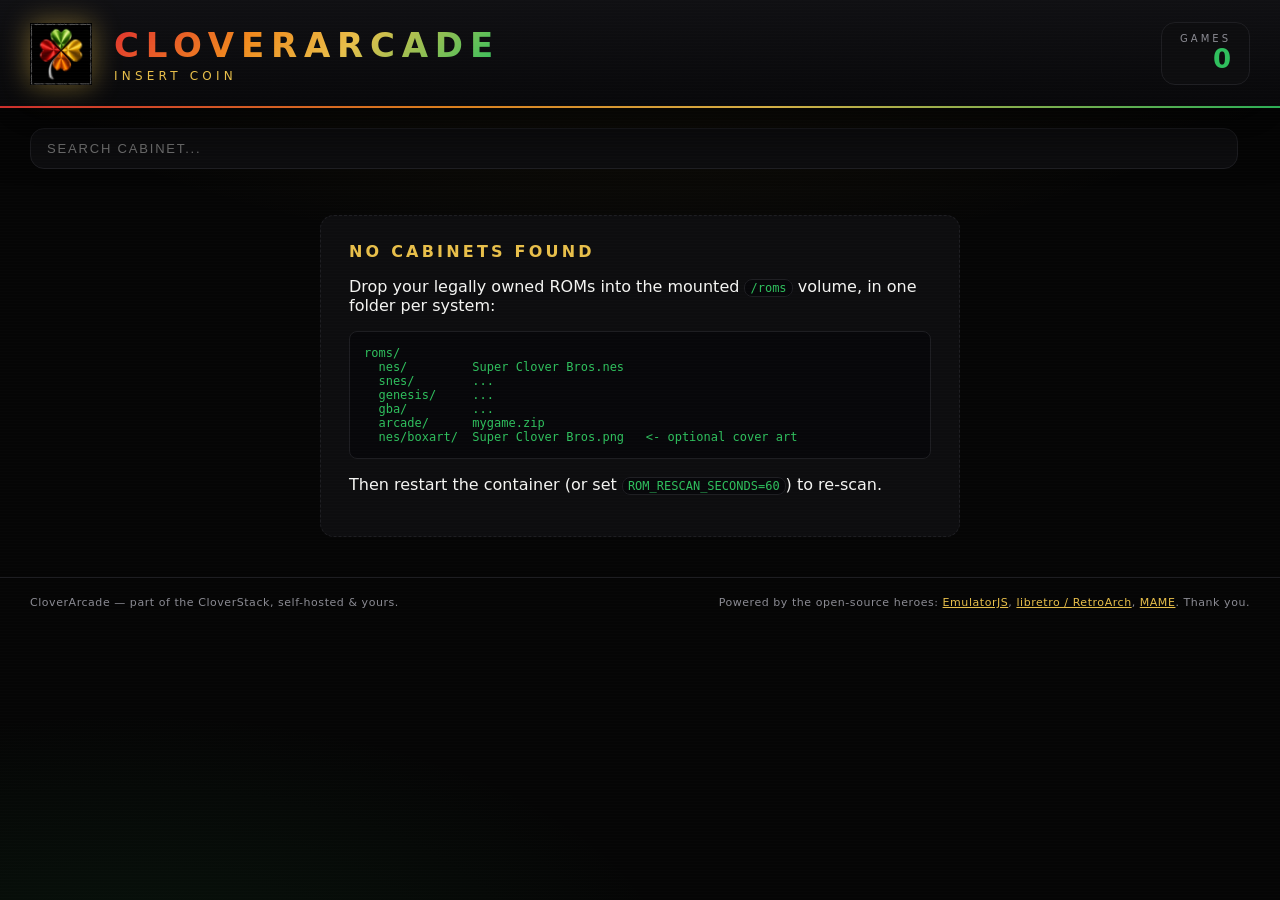
==== ui/index.html @ 3fd75261 "CloverArcade v0.2.0 -- EmulatorJS web arcade + native MAME cabinet sidecar" ====
<!DOCTYPE html>
<html lang="en">
<head>
<meta charset="utf-8">
<meta name="viewport" content="width=device-width, initial-scale=1">
<title>CloverArcade</title>
<link rel="icon" href="assets/logo.webp">
<link rel="stylesheet" href="assets/arcade.css">
</head>
<body>
<div class="scanlines" aria-hidden="true"></div>

<header class="marquee">
  <img class="marquee-logo" src="assets/logo.webp" alt="MyClover.Tech">
  <div class="marquee-text">
    <h1 id="arcade-name">CLOVERARCADE</h1>
    <p id="arcade-tagline" class="blink">INSERT COIN</p>
  </div>
  <div class="credits">
    <span class="credits-label">GAMES</span>
    <span class="credits-count" id="game-count">--</span>
  </div>
</header>

<nav class="controls">
  <input id="search" type="search" placeholder="SEARCH CABINET..." autocomplete="off" spellcheck="false">
  <div id="systems" class="systems"></div>
  <a id="mame-cabinet" class="cabinet-btn" href="#" target="_blank" rel="noopener" hidden>&#9635; MAME CABINET</a>
</nav>

<main>
  <section id="grid" class="grid" aria-live="polite"></section>
  <section id="empty" class="empty" hidden>
    <h2>NO CABINETS FOUND</h2>
    <p>Drop your legally owned ROMs into the mounted <code>/roms</code> volume, in one folder per system:</p>
    <pre>roms/
  nes/         Super Clover Bros.nes
  snes/        ...
  genesis/     ...
  gba/         ...
  arcade/      mygame.zip
  nes/boxart/  Super Clover Bros.png   &lt;- optional cover art</pre>
    <p>Then restart the container (or set <code>ROM_RESCAN_SECONDS=60</code>) to re-scan.</p>
  </section>
</main>

<footer class="footer">
  <span>CloverArcade &mdash; part of the CloverStack, self-hosted &amp; yours.</span>
  <span>Powered by the open-source heroes:
    <a href="https://github.com/EmulatorJS/EmulatorJS" target="_blank" rel="noopener">EmulatorJS</a>,
    <a href="https://www.libretro.com/" target="_blank" rel="noopener">libretro / RetroArch</a>,
    <a href="https://www.mamedev.org/" target="_blank" rel="noopener">MAME</a>. Thank you.
  </span>
</footer>

<div id="player" class="player" hidden>
  <div class="player-bar">
    <button id="exit" class="btn">&larr; EXIT TO ARCADE</button>
    <span id="now-playing"></span>
    <span class="hint">F = fullscreen &middot; ESC = menu</span>
  </div>
  <div id="game-shell" class="game-shell"><div id="game"></div></div>
</div>

<script src="assets/arcade.js"></script>
</body>
</html>
---- ui/assets/arcade.css ----
:root{
  --black:#050505;
  --panel:#0d0d0f;
  --edge:#1e1e22;
  --clover-red:#e0322f;
  --clover-green:#2fbf5d;
  --clover-orange:#f08a1e;
  --clover-gold:#e8bf4a;
  --ink:#f4f4f2;
  --muted:#8b8b93;
  --radius:14px;
  --metal:linear-gradient(135deg,var(--clover-red),var(--clover-orange) 35%,var(--clover-gold) 60%,var(--clover-green));
}
*{box-sizing:border-box}
html,body{margin:0;background:var(--black);color:var(--ink);
  font-family:"Segoe UI",Inter,system-ui,-apple-system,sans-serif;}
body{min-height:100vh;background:
  radial-gradient(1100px 500px at 50% -10%,rgba(232,191,74,.10),transparent 70%),
  radial-gradient(800px 400px at 10% 110%,rgba(47,191,93,.08),transparent 70%),var(--black);}
a{color:var(--clover-gold)}
.scanlines{position:fixed;inset:0;pointer-events:none;z-index:9999;opacity:.35;
  background:repeating-linear-gradient(180deg,rgba(255,255,255,.035) 0 1px,transparent 1px 3px);}

/* ---------- marquee ---------- */
.marquee{display:flex;align-items:center;gap:22px;padding:22px 30px;
  border-bottom:1px solid var(--edge);
  background:linear-gradient(180deg,#101013,#08080a);
  box-shadow:0 18px 50px rgba(0,0,0,.7);position:relative;}
.marquee::after{content:"";position:absolute;left:0;right:0;bottom:-1px;height:2px;background:var(--metal);opacity:.9}
.marquee-logo{width:62px;height:62px;filter:drop-shadow(0 0 14px rgba(232,191,74,.45))}
.marquee-text h1{margin:0;font-size:34px;letter-spacing:.20em;font-weight:800;
  background:var(--metal);-webkit-background-clip:text;background-clip:text;color:transparent;}
.marquee-text p{margin:4px 0 0;color:var(--clover-gold);letter-spacing:.35em;font-size:12px}
.blink{animation:blink 1.6s steps(2,start) infinite}
@keyframes blink{50%{opacity:.15}}
.credits{margin-left:auto;text-align:right;border:1px solid var(--edge);border-radius:var(--radius);
  padding:10px 18px;background:var(--panel)}
.credits-label{display:block;font-size:10px;letter-spacing:.3em;color:var(--muted)}
.credits-count{font-size:26px;font-weight:800;color:var(--clover-green)}

/* ---------- controls ---------- */
.controls{display:flex;flex-wrap:wrap;gap:12px;align-items:center;padding:20px 30px 6px}
#search{flex:1 1 260px;min-width:220px;background:var(--panel);border:1px solid var(--edge);
  border-radius:var(--radius);color:var(--ink);padding:12px 16px;letter-spacing:.14em;font-size:13px}
#search:focus{outline:none;border-color:var(--clover-gold);box-shadow:0 0 0 3px rgba(232,191,74,.15)}
.systems{display:flex;gap:8px;flex-wrap:wrap}
.chip{background:var(--panel);border:1px solid var(--edge);color:var(--muted);border-radius:999px;
  padding:8px 15px;font-size:11px;letter-spacing:.16em;text-transform:uppercase;cursor:pointer;transition:.15s}
.chip:hover{color:var(--ink);border-color:#3a3a42}
.chip[aria-pressed="true"]{color:#07070a;background:var(--metal);border-color:transparent;font-weight:700}

.cabinet-btn{margin-left:auto;text-decoration:none;background:var(--metal);color:#07070a;font-weight:800;
  font-size:11px;letter-spacing:.18em;padding:10px 16px;border-radius:999px;white-space:nowrap;
  box-shadow:0 0 22px rgba(232,191,74,.22)}
.cabinet-btn:hover{filter:brightness(1.12)}

/* ---------- cabinet grid ---------- */
.grid{display:grid;gap:20px;padding:24px 30px 40px;
  grid-template-columns:repeat(auto-fill,minmax(196px,1fr))}
.cab{position:relative;border:1px solid var(--edge);border-radius:var(--radius);overflow:hidden;
  background:linear-gradient(180deg,#121216,#0a0a0c);cursor:pointer;text-align:left;padding:0;color:inherit;
  transition:transform .18s ease,box-shadow .18s ease,border-color .18s}
.cab:hover{transform:translateY(-5px);border-color:transparent;
  box-shadow:0 16px 40px rgba(0,0,0,.75),0 0 0 1px rgba(232,191,74,.5)}
.cab-art{aspect-ratio:3/4;width:100%;object-fit:cover;display:block;background:#111}
.cab-art-fallback{aspect-ratio:3/4;display:grid;place-items:center;
  background:radial-gradient(circle at 50% 35%,rgba(232,191,74,.14),transparent 65%),#0b0b0e}
.cab-art-fallback img{width:52%;opacity:.85}
.cab-meta{padding:12px 13px 14px;border-top:1px solid var(--edge)}
.cab-title{font-size:13px;font-weight:700;line-height:1.3;margin:0 0 6px;
  display:-webkit-box;-webkit-line-clamp:2;-webkit-box-orient:vertical;overflow:hidden}
.cab-sys{font-size:10px;letter-spacing:.18em;text-transform:uppercase;color:var(--clover-green)}
.cab-size{float:right;font-size:10px;color:var(--muted)}
.cab-play{position:absolute;inset:auto 0 62px 0;text-align:center;opacity:0;transition:.18s}
.cab:hover .cab-play{opacity:1}
.cab-play span{background:var(--metal);color:#07070a;font-weight:800;font-size:11px;letter-spacing:.2em;
  padding:8px 14px;border-radius:999px}

.empty{margin:40px auto;max-width:640px;text-align:left;border:1px dashed var(--edge);
  border-radius:var(--radius);padding:26px 28px;background:var(--panel)}
.empty h2{margin:0 0 10px;letter-spacing:.2em;color:var(--clover-gold);font-size:16px}
.empty pre,.empty code{background:#07070a;border:1px solid var(--edge);border-radius:8px;color:var(--clover-green)}
.empty pre{padding:14px;overflow:auto;font-size:12px}
.empty code{padding:1px 5px;font-size:12px}

.footer{display:flex;flex-wrap:wrap;gap:10px;justify-content:space-between;padding:18px 30px 34px;
  border-top:1px solid var(--edge);color:var(--muted);font-size:11px;letter-spacing:.05em}

/* ---------- player ---------- */
[hidden]{display:none !important}
.player{position:fixed;inset:0;background:#000;z-index:500;display:flex;flex-direction:column}
.player-bar{display:flex;align-items:center;gap:16px;padding:10px 18px;background:#0a0a0c;
  border-bottom:1px solid var(--edge);font-size:12px;letter-spacing:.14em}
.player-bar .hint{margin-left:auto;color:var(--muted)}
#now-playing{color:var(--clover-gold);font-weight:700}
.btn{background:var(--metal);border:0;color:#07070a;font-weight:800;letter-spacing:.16em;font-size:11px;
  padding:9px 15px;border-radius:999px;cursor:pointer}
.game-shell{flex:1;min-height:0;display:grid;place-items:stretch}
#game{width:100%;height:100%}
@media(max-width:640px){.marquee{gap:14px;padding:16px}.marquee-text h1{font-size:22px}.credits{display:none}
  .grid{padding:18px 14px;gap:14px;grid-template-columns:repeat(auto-fill,minmax(140px,1fr))}}
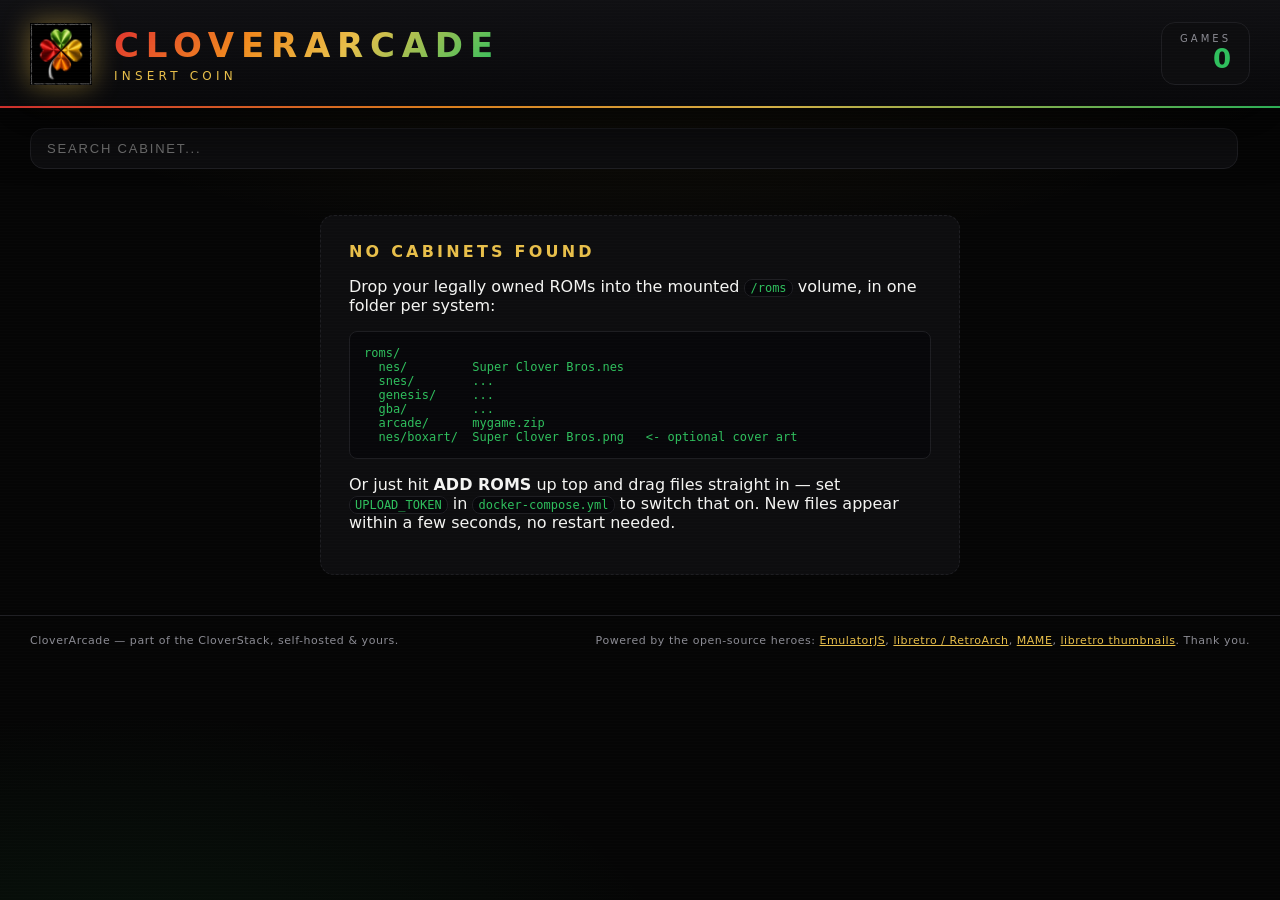
==== commit fba3dd83: "v0.3.0 -- in-browser ROM upload API + auto box-art fetch from the libretro archive" ====
--- a/ui/index.html
+++ b/ui/index.html
@@ -40,7 +40,9 @@
   gba/         ...
   arcade/      mygame.zip
   nes/boxart/  Super Clover Bros.png   &lt;- optional cover art</pre>
-    <p>Then restart the container (or set <code>ROM_RESCAN_SECONDS=60</code>) to re-scan.</p>
+    <p>Or just hit <strong>ADD ROMS</strong> up top and drag files straight in &mdash; set
+    <code>UPLOAD_TOKEN</code> in <code>docker-compose.yml</code> to switch that on.
+    New files appear within a few seconds, no restart needed.</p>
   </section>
 </main>
 
@@ -49,7 +51,8 @@
   <span>Powered by the open-source heroes:
     <a href="https://github.com/EmulatorJS/EmulatorJS" target="_blank" rel="noopener">EmulatorJS</a>,
     <a href="https://www.libretro.com/" target="_blank" rel="noopener">libretro / RetroArch</a>,
-    <a href="https://www.mamedev.org/" target="_blank" rel="noopener">MAME</a>. Thank you.
+    <a href="https://www.mamedev.org/" target="_blank" rel="noopener">MAME</a>,
+    <a href="https://thumbnails.libretro.com/" target="_blank" rel="noopener">libretro thumbnails</a>. Thank you.
   </span>
 </footer>
 
@@ -62,6 +65,7 @@
   <div id="game-shell" class="game-shell"><div id="game"></div></div>
 </div>
 
+<script src="assets/upload.js"></script>
 <script src="assets/arcade.js"></script>
 </body>
 </html>
--- a/ui/assets/arcade.css
+++ b/ui/assets/arcade.css
@@ -99,3 +99,40 @@
 #game{width:100%;height:100%}
 @media(max-width:640px){.marquee{gap:14px;padding:16px}.marquee-text h1{font-size:22px}.credits{display:none}
   .grid{padding:18px 14px;gap:14px;grid-template-columns:repeat(auto-fill,minmax(140px,1fr))}}
+
+/* ---------- uploader ---------- */
+.upload-modal{position:fixed;inset:0;z-index:60;background:rgba(4,4,7,.82);
+  backdrop-filter:blur(6px);display:flex;align-items:center;justify-content:center;padding:24px}
+.upload-panel{width:min(620px,100%);max-height:88vh;overflow:auto;background:#0b0b11;
+  border:1px solid rgba(232,191,74,.35);border-radius:18px;padding:24px 26px;
+  box-shadow:0 30px 90px rgba(0,0,0,.7),0 0 0 1px rgba(255,255,255,.03) inset}
+.upload-head{display:flex;align-items:center;justify-content:space-between;gap:16px;margin-bottom:18px}
+.upload-head h2{margin:0;font-size:15px;letter-spacing:.22em;background:var(--metal);
+  -webkit-background-clip:text;background-clip:text;color:transparent}
+.upload-row{margin-bottom:14px}
+.upload-row-2{display:grid;grid-template-columns:1fr 1fr;gap:14px}
+.upload-panel label{display:block;font-size:10px;letter-spacing:.2em;color:#8a8a9a;margin-bottom:6px}
+.upload-panel input,.upload-panel select{width:100%;background:#14141c;color:#e8e8f0;
+  border:1px solid rgba(255,255,255,.12);border-radius:10px;padding:10px 12px;font:inherit;font-size:13px}
+.upload-panel input:focus,.upload-panel select:focus{outline:none;border-color:rgba(232,191,74,.6)}
+.dropzone{margin:6px 0 16px;border:2px dashed rgba(232,191,74,.35);border-radius:14px;
+  padding:28px 18px;text-align:center;cursor:pointer;transition:.15s;display:grid;gap:6px}
+.dropzone strong{font-size:13px;letter-spacing:.18em;color:#e8bf4a}
+.dropzone span{font-size:11px;color:#8a8a9a}
+.dropzone:hover,.dropzone.hot{border-color:#e8bf4a;background:rgba(232,191,74,.07)}
+.upload-queue{list-style:none;margin:0;padding:0;display:grid;gap:8px}
+.upload-queue li{display:grid;grid-template-columns:1fr 90px 74px;align-items:center;gap:10px;
+  font-size:11px;color:#c9c9d6;background:#101017;border-radius:8px;padding:8px 10px}
+.upload-queue .q-name{overflow:hidden;text-overflow:ellipsis;white-space:nowrap}
+.upload-queue .q-bar{height:6px;border-radius:99px;background:#22222e;overflow:hidden}
+.upload-queue .q-bar i{display:block;height:100%;width:0;background:var(--metal);transition:width .2s}
+.upload-queue .q-state{text-align:right;letter-spacing:.08em;color:#8a8a9a}
+.upload-queue li.good .q-state{color:#4ade80}
+.upload-queue li.bad .q-state{color:#f87171}
+.upload-note{margin:14px 0 0;font-size:11px;color:#8a8a9a;line-height:1.5}
+.upload-note.bad{color:#f87171}
+.upload-open{margin-left:10px}
+@media (max-width:640px){.upload-row-2{grid-template-columns:1fr}}
+.upload-actions{display:flex;align-items:center;gap:12px;flex-wrap:wrap;margin:0 0 16px}
+.upload-hint{font-size:10px;color:#6f6f80;letter-spacing:.04em}
+.upload-panel .btn[disabled]{opacity:.5;cursor:wait}
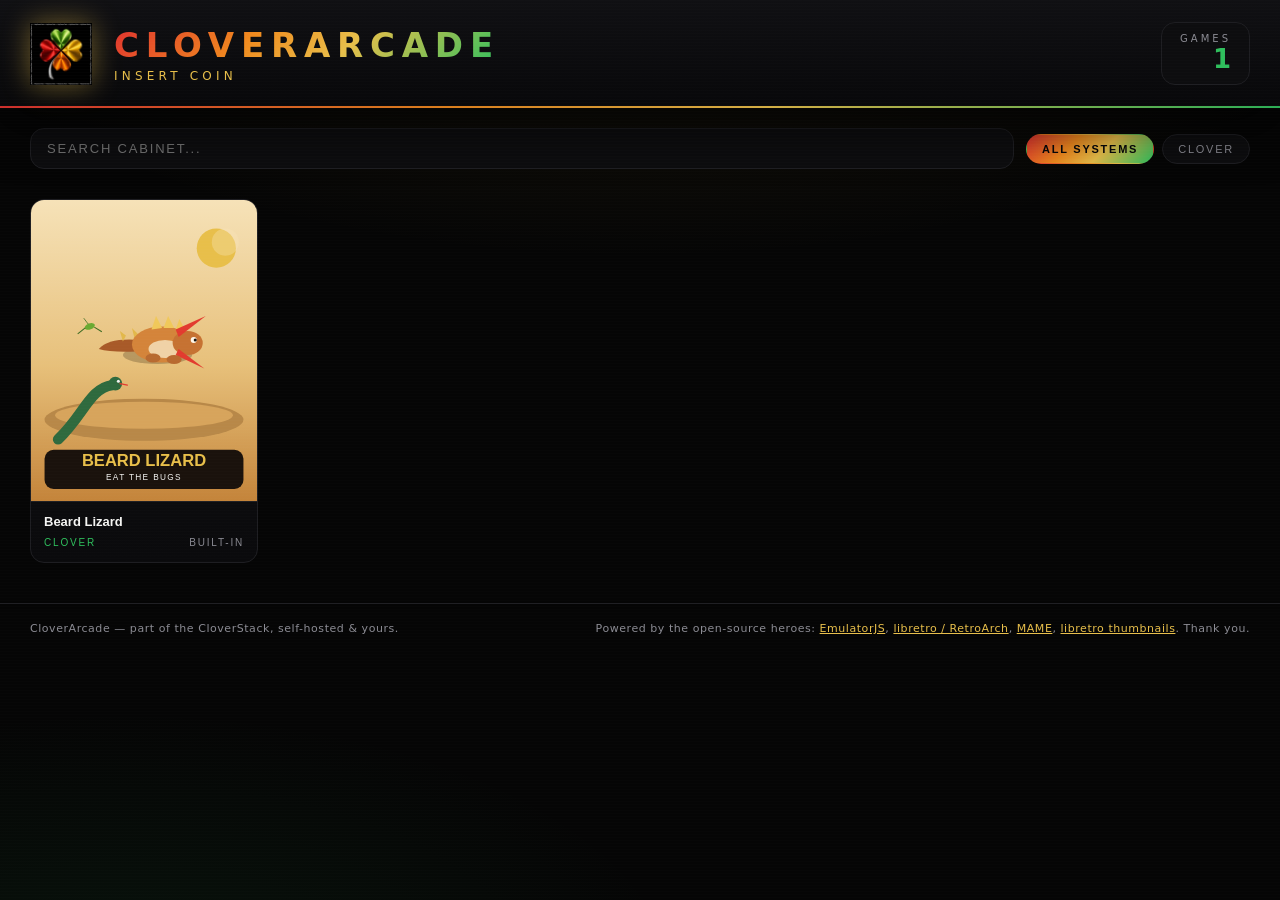
==== commit fef923c5: "feat(games): add Beard Lizard as a built-in cabinet A bearded dragon clears each yard by eating ever" ====
--- a/ui/index.html
+++ b/ui/index.html
@@ -60,7 +60,7 @@
   <div class="player-bar">
     <button id="exit" class="btn">&larr; EXIT TO ARCADE</button>
     <span id="now-playing"></span>
-    <span class="hint">F = fullscreen &middot; ESC = menu</span>
+    <span class="hint" id="player-hint">F = fullscreen &middot; ESC = menu</span>
   </div>
   <div id="game-shell" class="game-shell"><div id="game"></div></div>
 </div>
--- a/ui/assets/arcade.css
+++ b/ui/assets/arcade.css
@@ -96,7 +96,8 @@
 .btn{background:var(--metal);border:0;color:#07070a;font-weight:800;letter-spacing:.16em;font-size:11px;
   padding:9px 15px;border-radius:999px;cursor:pointer}
 .game-shell{flex:1;min-height:0;display:grid;place-items:stretch}
-#game{width:100%;height:100%}
+#game{width:100%;height:100%;min-height:0}
+.html5-frame{width:100%;height:100%;border:0;background:#140e09;display:block}
 @media(max-width:640px){.marquee{gap:14px;padding:16px}.marquee-text h1{font-size:22px}.credits{display:none}
   .grid{padding:18px 14px;gap:14px;grid-template-columns:repeat(auto-fill,minmax(140px,1fr))}}
 
